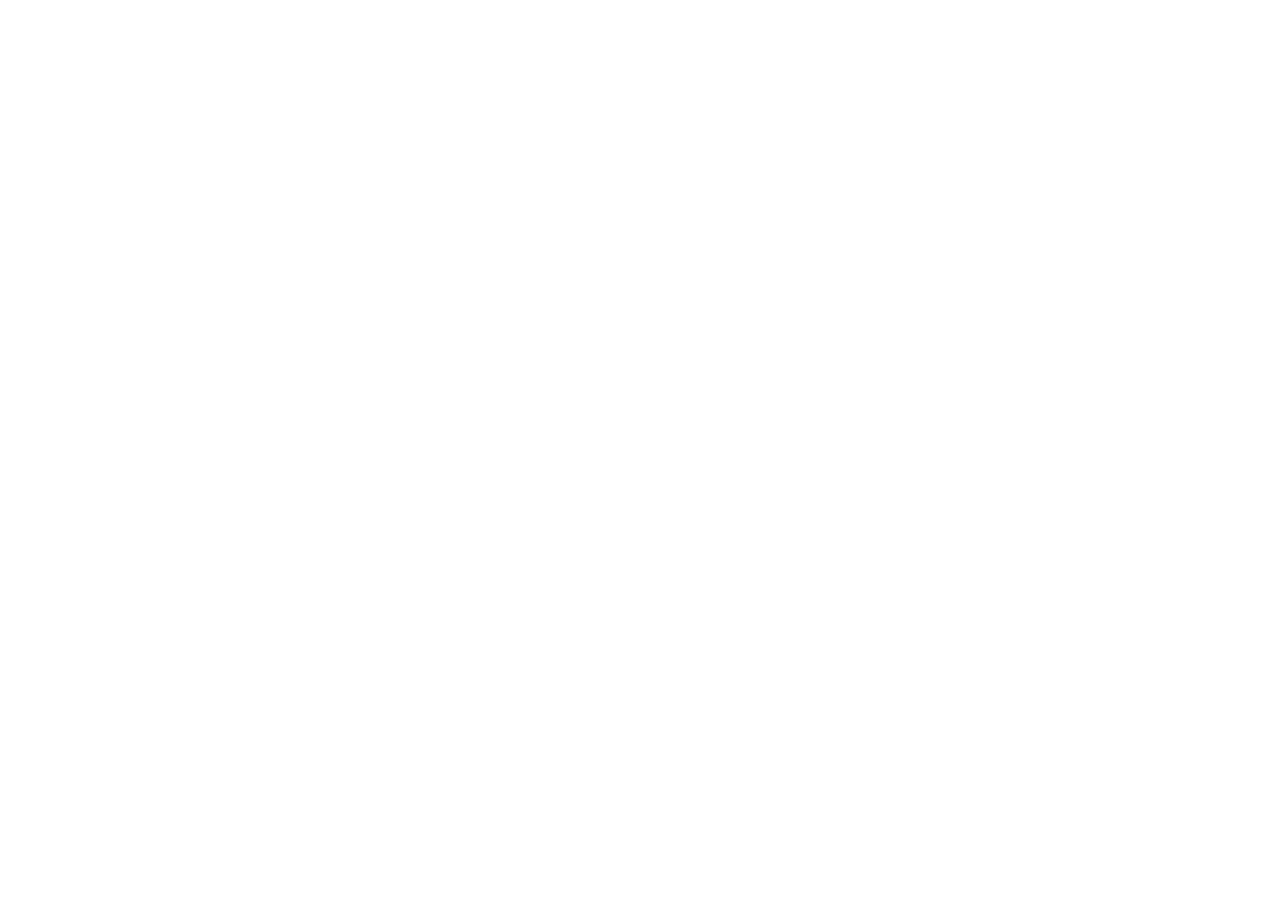
==== index.html @ a6c101e1 "Initial commit" ====
<!DOCTYPE html>
<html lang="en">
	<head>
		<meta charset="utf-8">

		<title>About Sam</title>

		<link rel="stylesheet" href="css/style.css">
	</head>

	<body>

		<div class="container">
			<!-- START HERE --> 







			<!-- END HERE --> 
		</div><!-- .container --> 

	</body>
</html>
---- css/style.css ----
body {
  line-height: 1.5;

  /* Full Page Background Receipe */
  background-size: cover;
  background-position: center;
  background-attachment: fixed;
}

.container {
  width: 500px;
  margin: 40px;
}
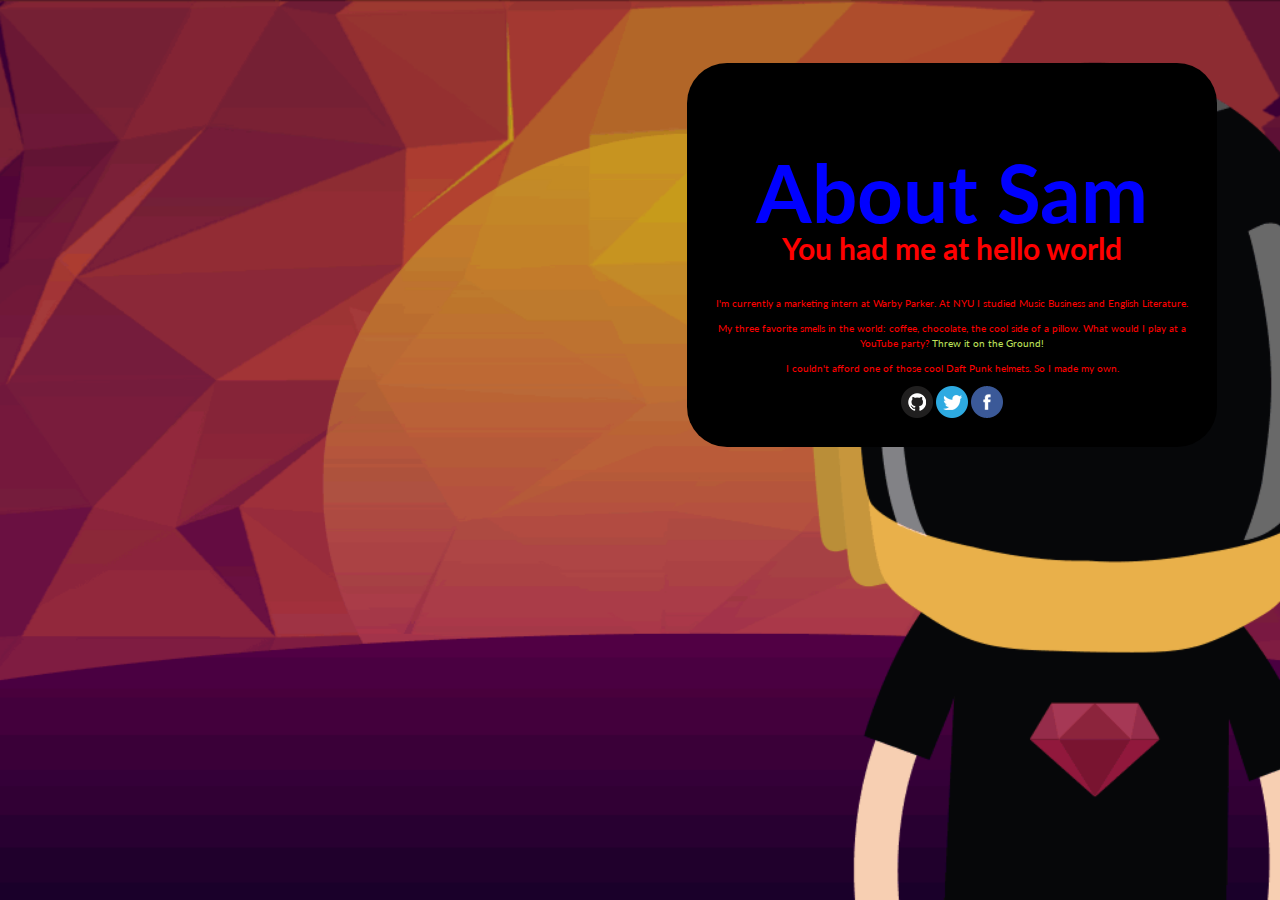
==== commit ca43ab1f: "Day 11, Lesson 2" ====
--- a/index.html
+++ b/index.html
@@ -6,21 +6,45 @@
 		<title>About Sam</title>
 
 		<link rel="stylesheet" href="css/style.css">
+		<link href='http://fonts.googleapis.com/css?family=Rokkitt' rel='stylesheet' type='text/css'>
+		<link href='http://fonts.googleapis.com/css?family=Lato' rel='stylesheet' type='text/css'>
 	</head>
 
 	<body>
+		<div id="fb-root"></div>
+		<script>(function(d, s, id) {
+		  var js, fjs = d.getElementsByTagName(s)[0];
+		  if (d.getElementById(id)) return;
+		  js = d.createElement(s); js.id = id;
+		  js.src = "//connect.facebook.net/en_GB/sdk.js#xfbml=1&appId=591718594201172&version=v2.0";
+		  fjs.parentNode.insertBefore(js, fjs);
+		}(document, 'script', 'facebook-jssdk'));</script>
 
 		<div class="container">
-			<!-- START HERE --> 
 
+			<h1>About Sam</h1>
+			<h2>You had me at hello world</h2>
 
+			<p>I'm currently a marketing intern at Warby Parker. At NYU I studied Music Business and English Literature.</p>
 
+			<p>My three favorite smells in the world: coffee, chocolate, the cool side of a pillow. What would I play at a YouTube party? <a href="https://www.youtube.com/watch?v=gAYL5H46QnQ&amp;noredirect=1" target="_blank">Threw it on the Ground!</a></p>
 
+			<p>I couldn't afford one of those cool Daft Punk helmets. So I made my own.</p>
 
+			<p>
+				<a href="https://github.com/onemonthrails" target="_blank">
+   			<img src="images/github.png" alt="Github"></a>
 
+				<a href="https://twitter.com/onemonthrails" target="_blank">
+   			<img src="images/twitter.png" alt="Twitter"></a>
 
-			<!-- END HERE --> 
-		</div><!-- .container --> 
+   			<a href="https://www.facebook.com/OneMonthRails" target="_blank">
+   			<img src="images/facebook.png" alt="Facebook"></a>
+   		</p>
+
+			<div class="fb-like" data-href="http://one-month.s3-website-us-east-1.amazonaws.com/" data-layout="standard" data-action="like" data-show-faces="true" data-share="true"></div>
+
+		</div><!-- .container -->
 
 	</body>
 </html>--- a/css/style.css
+++ b/css/style.css
@@ -1,13 +1,46 @@
 body {
   line-height: 1.5;
 
-  /* Full Page Background Receipe */
+  /* Full Page Background Recipe */
+  background: url('../images/daft-sam.gif');
   background-size: cover;
   background-position: center;
   background-attachment: fixed;
+
+  padding: 15px;
+  border-radius: 25px;
+  text-align: center;
+
+  font-family: 'Lato', sans-serif;
+  line-height: 1.5;
+  color: white;
+
+  font-size: 10px;
+  color: red;
 }
 
 .container {
   width: 500px;
+  border-radius: 40px;
+  background: rgba(0,0,0,0.5);
+  padding: 15px;
   margin: 40px;
+  /*margin: 0 auto;*/
+  background: black;
+  float: right;
+}
+
+h1 {
+  font-size: 80px;
+  margin-bottom: -50px;
+  color: blue;
+}
+
+h2 {
+  font-size: 30px;
+}
+
+a {
+  color: #BFE35B;
+  text-decoration: none;
 }